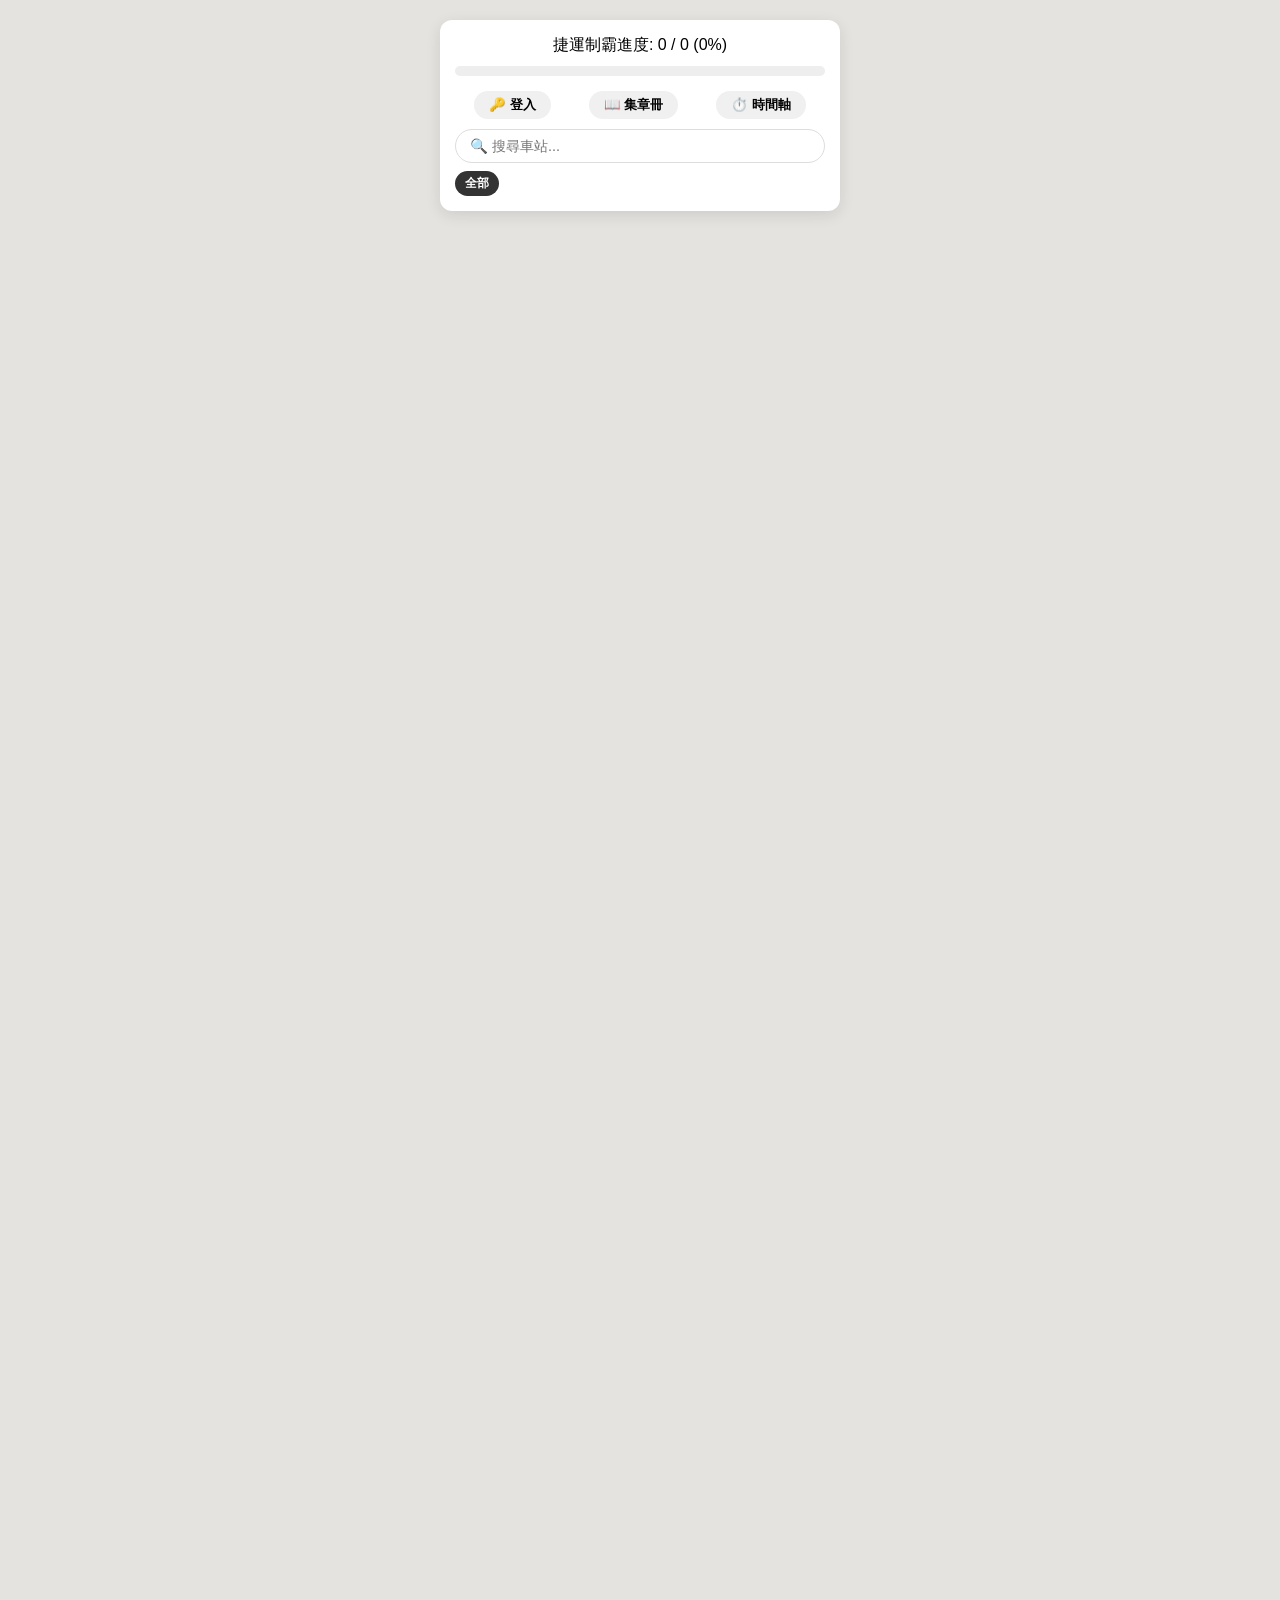
==== admin.html @ 4d3fca6e "sync: 本地最新版本（2026-06-22） - bug fix: #station-card 加 max-height/overflow-y 滾軸 - bug fix: LABEL_ZOOM_T" ====
<!DOCTYPE html>
<html lang="zh-TW">
<head>
    <meta charset="UTF-8">
    <meta name="viewport" content="width=device-width, initial-scale=1.0">
    <title>管理後台 - 雙北捷運足跡</title>
    <link rel="stylesheet" href="style.css">
    <style>
        body { background: #f0f0f0; }
        .admin-header { background: #222; padding: 12px 16px; display: flex; align-items: center; gap: 12px; position: sticky; top: 0; z-index: 200; min-height: 48px; box-sizing: border-box; }
        .back-btn { background: rgba(255,255,255,0.15); border: none; color: white; padding: 6px 14px; border-radius: 16px; cursor: pointer; font-size: 0.88rem; white-space: nowrap; }
        .admin-header h2 { color: white; margin: 0; font-size: 1rem; flex: 1; }
        #tab-bar { background: #333; display: flex; position: sticky; top: 48px; z-index: 100; }
        .tab-btn { flex: 1; padding: 9px 4px; border: none; background: none; color: rgba(255,255,255,0.5); font-size: 0.78rem; cursor: pointer; font-weight: bold; border-bottom: 3px solid transparent; transition: all 0.2s; }
        .tab-btn.active { color: white; border-bottom-color: #4da3ff; }
        .view-pad { padding: 14px; }

        /* 共用 */
        .search-input { width: 100%; padding: 10px 14px; border: 1px solid #ddd; border-radius: 20px; font-size: 0.9rem; box-sizing: border-box; outline: none; background: white; }
        .search-input:focus { border-color: #005edd; }

        /* 總覽 */
        .stats-grid { display: grid; grid-template-columns: 1fr 1fr; gap: 10px; margin-bottom: 14px; }
        .stat-card { background: white; border-radius: 12px; padding: 16px 12px; text-align: center; box-shadow: 0 1px 4px rgba(0,0,0,0.06); }
        .stat-num { font-size: 2rem; font-weight: bold; color: #005edd; line-height: 1; }
        .stat-label { font-size: 0.76rem; color: #888; margin-top: 6px; }
        .stat-section { background: white; border-radius: 12px; padding: 14px 16px; margin-bottom: 12px; box-shadow: 0 1px 4px rgba(0,0,0,0.06); }
        .stat-section h4 { margin: 0 0 10px 0; font-size: 0.9rem; color: #333; }
        .rank-item { display: flex; align-items: center; gap: 10px; padding: 7px 0; border-bottom: 1px solid #f5f5f5; }
        .rank-item:last-child { border-bottom: none; }
        .rank-num { font-size: 0.78rem; font-weight: bold; color: #aaa; width: 20px; text-align: center; }
        .rank-name { flex: 1; font-size: 0.88rem; }
        .rank-count { font-size: 0.82rem; color: #005edd; font-weight: bold; }
        .recent-item { padding: 7px 0; border-bottom: 1px solid #f5f5f5; }
        .recent-item:last-child { border-bottom: none; }
        .recent-main { font-size: 0.85rem; font-weight: bold; }
        .recent-sub { font-size: 0.76rem; color: #888; margin-top: 1px; }

        /* 路線篩選 */
        #line-filter { display: flex; flex-wrap: wrap; gap: 6px; margin: 10px 0; }
        .line-filter-btn { border: none; border-radius: 12px; padding: 4px 10px; font-size: 0.76rem; font-weight: bold; cursor: pointer; color: white; transition: opacity 0.2s; }
        .line-filter-btn.inactive { opacity: 0.3; }

        /* 車站清單 */
        .list-container { display: flex; flex-direction: column; gap: 8px; }
        .station-list-item { background: white; border-radius: 10px; padding: 12px 14px; cursor: pointer; display: flex; align-items: center; gap: 10px; box-shadow: 0 1px 4px rgba(0,0,0,0.06); transition: background 0.15s; }
        .station-list-item:hover { background: #eef3ff; }
        .station-dot { width: 12px; height: 12px; border-radius: 50%; flex-shrink: 0; }
        .station-info { flex: 1; min-width: 0; }
        .station-list-name { font-weight: bold; font-size: 0.9rem; }
        .station-list-line { font-size: 0.76rem; color: #888; margin-top: 2px; }
        .spots-count-badge { font-size: 0.72rem; background: #e8f0ff; color: #005edd; padding: 2px 8px; border-radius: 10px; flex-shrink: 0; white-space: nowrap; }
        .spots-count-badge.empty { background: #f0f0f0; color: #aaa; }

        /* 景點編輯 */
        #edit-view { padding: 14px; padding-bottom: 0; display: none; }
        .edit-header { background: white; border-radius: 12px; padding: 14px 16px; margin-bottom: 12px; box-shadow: 0 2px 6px rgba(0,0,0,0.06); }
        .edit-header h3 { margin: 0 0 2px 0; font-size: 1.05rem; }
        .edit-header p { margin: 0; font-size: 0.78rem; color: #aaa; font-family: monospace; }
        .spot-row { background: white; border-radius: 10px; padding: 12px; margin-bottom: 10px; box-shadow: 0 1px 4px rgba(0,0,0,0.06); }
        .spot-row-header { display: flex; justify-content: space-between; align-items: center; margin-bottom: 8px; }
        .spot-row-num { font-size: 0.8rem; font-weight: bold; color: #005edd; }
        .spot-delete-btn { background: none; border: none; color: #ff4d4f; font-size: 1.1rem; cursor: pointer; padding: 2px 4px; }
        .spot-field { margin-bottom: 6px; }
        .spot-field label { display: block; font-size: 0.71rem; color: #999; margin-bottom: 2px; }
        .spot-field input { width: 100%; padding: 7px 10px; border: 1px solid #e0e0e0; border-radius: 8px; font-size: 0.85rem; box-sizing: border-box; outline: none; }
        .spot-field input:focus { border-color: #005edd; }
        .spot-field input[name="name"] { font-weight: bold; }
        .spot-field select { width: 100%; padding: 7px 10px; border: 1px solid #e0e0e0; border-radius: 8px; font-size: 0.85rem; box-sizing: border-box; outline: none; background: white; }
        .spot-field select:focus { border-color: #005edd; }
        #add-spot-row-btn { width: 100%; padding: 11px; border: 2px dashed #ccc; border-radius: 10px; background: none; color: #888; font-size: 0.88rem; cursor: pointer; margin-bottom: 12px; transition: all 0.15s; }
        #add-spot-row-btn:hover { border-color: #005edd; color: #005edd; }
        .save-bar { position: sticky; bottom: 0; background: #f0f0f0; padding: 10px 0 16px; }
        .save-btn { width: 100%; padding: 13px; background: #005edd; color: white; border: none; border-radius: 12px; font-size: 1rem; font-weight: bold; cursor: pointer; }
        .save-btn:disabled { opacity: 0.6; cursor: not-allowed; }
        #save-msg { text-align: center; font-size: 0.85rem; margin-top: 6px; min-height: 1.2em; }

        /* 使用者管理 */
        .user-card { background: white; border-radius: 12px; padding: 12px 14px; box-shadow: 0 1px 4px rgba(0,0,0,0.06); margin-bottom: 10px; }
        .user-card-top { display: flex; align-items: center; gap: 12px; }
        .user-avatar-sm { width: 44px; height: 44px; border-radius: 50%; background: #005edd; color: white; font-size: 1.2rem; font-weight: bold; display: flex; align-items: center; justify-content: center; flex-shrink: 0; overflow: hidden; }
        .user-avatar-sm img { width: 100%; height: 100%; object-fit: cover; }
        .user-info { flex: 1; min-width: 0; }
        .user-name { font-weight: bold; font-size: 0.92rem; }
        .user-id-tag { font-size: 0.73rem; color: #bbb; font-family: monospace; }
        .user-stats { font-size: 0.78rem; color: #777; margin-top: 2px; }
        .user-card-actions { display: flex; gap: 6px; flex-shrink: 0; align-items: center; }
        .superadmin-badge { font-size: 0.7rem; background: #333; color: white; padding: 2px 8px; border-radius: 10px; }
        .user-delete-btn { background: none; border: 1px solid #ff4d4f; color: #ff4d4f; border-radius: 8px; padding: 4px 10px; font-size: 0.73rem; cursor: pointer; }
        /* 權限 chips（超管才看得到） */
        .perm-row { display: flex; align-items: center; gap: 6px; margin-top: 10px; padding-top: 10px; border-top: 1px solid #f0f0f0; flex-wrap: wrap; }
        .perm-label { font-size: 0.72rem; color: #999; }
        .perm-chip { font-size: 0.72rem; border: 1px solid #ccc; color: #aaa; border-radius: 14px; padding: 3px 10px; cursor: pointer; transition: all 0.15s; user-select: none; }
        .perm-chip.active { background: #005edd; border-color: #005edd; color: white; }
        .perm-chip:hover { opacity: 0.8; }
        .perm-saving { font-size: 0.7rem; color: #888; margin-left: 4px; }

        /* 打卡管理 */
        .checkin-filter { display: flex; flex-wrap: wrap; gap: 6px; margin-bottom: 10px; }
        .user-filter-btn { border: none; border-radius: 16px; padding: 5px 12px; font-size: 0.78rem; cursor: pointer; background: #e0e0e0; color: #444; transition: all 0.15s; white-space: nowrap; }
        .user-filter-btn.active { background: #005edd; color: white; }
        .checkin-card { background: white; border-radius: 10px; margin-bottom: 8px; box-shadow: 0 1px 4px rgba(0,0,0,0.06); overflow: hidden; }
        .checkin-summary { display: flex; align-items: center; gap: 10px; padding: 11px 14px; }
        .checkin-dot { width: 34px; height: 34px; border-radius: 50%; background: #005edd; color: white; font-weight: bold; font-size: 0.95rem; display: flex; align-items: center; justify-content: center; flex-shrink: 0; }
        .checkin-info { flex: 1; min-width: 0; }
        .checkin-user { font-weight: bold; font-size: 0.88rem; }
        .checkin-meta { font-size: 0.75rem; color: #888; margin-top: 1px; white-space: nowrap; overflow: hidden; text-overflow: ellipsis; }
        .checkin-btns { display: flex; gap: 6px; flex-shrink: 0; }
        .expand-btn { background: #f0f0f0; border: none; border-radius: 8px; padding: 5px 10px; font-size: 0.76rem; cursor: pointer; }
        .del-record-btn { background: none; border: 1px solid #ff4d4f; color: #ff4d4f; border-radius: 8px; padding: 5px 8px; font-size: 0.76rem; cursor: pointer; }
        .checkin-photos { display: flex; flex-wrap: wrap; gap: 8px; padding: 0 14px 12px; }
        .checkin-photos.hidden { display: none; }
        .photo-item { position: relative; width: 78px; text-align: center; }
        .photo-item img { width: 78px; height: 68px; object-fit: cover; border-radius: 6px; background: #eee; display: block; }
        .photo-item-label { font-size: 0.62rem; color: #888; margin-top: 2px; }
        .photo-del-btn { position: absolute; top: 2px; right: 2px; background: rgba(255,77,79,0.9); border: none; color: white; border-radius: 50%; width: 20px; height: 20px; font-size: 0.68rem; cursor: pointer; display: flex; align-items: center; justify-content: center; padding: 0; }
        .no-photos-msg { font-size: 0.82rem; color: #bbb; width: 100%; }
    </style>
</head>
<body>
    <div class="admin-header">
        <button class="back-btn" id="header-back-btn">⬅ 返回</button>
        <h2>⚙️ 管理後台</h2>
    </div>
    <div id="tab-bar">
        <button class="tab-btn active" data-tab="overview">📊 總覽</button>
        <button class="tab-btn" data-tab="spots">🗺 景點</button>
        <button class="tab-btn" data-tab="users">👥 使用者</button>
        <button class="tab-btn" data-tab="checkins">📸 打卡</button>
    </div>

    <div id="tab-overview" class="view-pad">
        <div class="stats-grid" id="stats-grid"><p style="color:#888;text-align:center;grid-column:1/-1;">⏳ 載入中...</p></div>
        <div class="stat-section"><h4>🏆 最多打卡車站 Top 10</h4><div id="top-stations-list"></div></div>
        <div class="stat-section"><h4>🕐 最近打卡紀錄</h4><div id="recent-list"></div></div>
    </div>

    <div id="tab-spots" style="display:none;">
        <div id="list-view" class="view-pad">
            <input type="text" id="station-search" class="search-input" placeholder="🔍 搜尋車站名稱...">
            <div id="line-filter"></div>
            <div id="station-list" class="list-container"><p style="color:#888;text-align:center;padding:20px;">⏳ 載入中...</p></div>
        </div>
        <div id="edit-view">
            <div class="edit-header"><h3 id="edit-station-name"></h3><p id="edit-station-id"></p></div>
            <div id="spots-editor"></div>
            <button id="add-spot-row-btn">＋ 新增景點</button>
            <div class="save-bar">
                <button class="save-btn" id="save-btn">儲存景點資料</button>
                <p id="save-msg"></p>
            </div>
        </div>
    </div>

    <div id="tab-users" class="view-pad" style="display:none;">
        <div id="user-list"><p style="color:#888;text-align:center;padding:20px;">⏳ 載入中...</p></div>
    </div>

    <div id="tab-checkins" class="view-pad" style="display:none;">
        <div class="checkin-filter" id="user-filter-bar"><button class="user-filter-btn active" data-uid="">全部</button></div>
        <div id="checkin-list"><p style="color:#888;text-align:center;padding:20px;">⏳ 載入中...</p></div>
    </div>

    <script>
        const API_URL = "https://script.google.com/macros/s/AKfycbzMS3h1Cm4cFREYEkOQVKyS4VyQad4dKEvEv9DveZtFMQ1PG_6kkhi-5g0UONcOaYSv_g/exec";

        const savedUser     = localStorage.getItem('metro_user');
        const userObj       = savedUser ? JSON.parse(savedUser) : null;
        const currentUserId = userObj ? userObj.user_id : null;
        const VALID_PERMS  = ['spots', 'users', 'checkins'];
        const isSuperAdmin = currentUserId === 'admin';
        const userPerms    = new Set((userObj?.permissions || '').split(',').map(p => p.trim()).filter(p => VALID_PERMS.includes(p)));
        const can          = perm => isSuperAdmin || userPerms.has(perm);
        const hasAnyAccess = isSuperAdmin || userPerms.size > 0;

        if (!hasAnyAccess) { alert('⛔ 僅限管理員存取'); location.href = 'index.html'; }

        // 隱藏無權限的 tab
        if (!can('spots'))    document.querySelector('[data-tab="spots"]').style.display    = 'none';
        if (!can('users'))    document.querySelector('[data-tab="users"]').style.display    = 'none';
        if (!can('checkins')) document.querySelector('[data-tab="checkins"]').style.display = 'none';

        let allStations = [], allUsers = [], allProgress = [];
        let activeLines = new Set(), currentStation = null, statsRendered = false;

        const thumb = url => url && url.includes('uc?id=') ? url.replace('uc?id=', 'thumbnail?id=') + '&sz=w200' : (url || '');
        const esc   = str => String(str).replace(/&/g,'&amp;').replace(/</g,'&lt;').replace(/>/g,'&gt;').replace(/"/g,'&quot;');

        // ── Tab 切換 ─────────────────────────────────────
        document.querySelectorAll('.tab-btn').forEach(btn => {
            btn.addEventListener('click', () => switchTab(btn.dataset.tab));
        });
        function switchTab(tab) {
            document.querySelectorAll('.tab-btn').forEach(b => b.classList.toggle('active', b.dataset.tab === tab));
            ['overview','spots','users','checkins'].forEach(t => {
                const el = document.getElementById('tab-' + t);
                if (el) el.style.display = t === tab ? 'block' : 'none';
            });
            document.getElementById('tab-bar').style.display = 'flex';
            if (tab === 'overview' && !statsRendered && allStations.length) { renderStats(); statsRendered = true; }
            if (tab === 'users')    renderUserList();
            if (tab === 'checkins') renderCheckinList('');
        }

        // ── 載入資料 ──────────────────────────────────────
        async function loadAll() {
            try {
                const res  = await fetch(`${API_URL}?user_id=${encodeURIComponent(currentUserId)}`);
                const data = await res.json();

                // 同步最新權限到 localStorage
                if (data.current_user && userObj) {
                    const refreshed = { ...userObj, permissions: data.current_user.permissions || '' };
                    localStorage.setItem('metro_user', JSON.stringify(refreshed));
                }

                allStations = (data.stations    || []).filter(s => !s.station_id.includes('_hidden'));
                allUsers    = data.all_users    || [];
                allProgress = data.all_progress || [];
                setupLineFilter();
                renderStationList();
                renderStats();
                statsRendered = true;
                setupCheckinFilter();
            } catch(e) {
                document.getElementById('stats-grid').innerHTML = '<p style="color:red;grid-column:1/-1;text-align:center;">❌ 載入失敗，請重新整理</p>';
            }
        }

        // ── 總覽 ──────────────────────────────────────────
        function renderStats() {
            const stationMap = {};
            allStations.forEach(s => stationMap[s.station_id] = s.station_name);
            const spotsSet   = allStations.filter(s => { try { return s.spots_json && JSON.parse(s.spots_json).length > 0; } catch(e){ return false; } }).length;
            const avgPerUser = allUsers.length > 0 ? (allProgress.length / allUsers.length).toFixed(1) : '0';

            document.getElementById('stats-grid').innerHTML = [
                { num: allUsers.length,    label: '總使用者數' },
                { num: allProgress.length, label: '總打卡紀錄' },
                { num: `${spotsSet}/${allStations.length}`, label: '已設景點車站' },
                { num: avgPerUser,         label: '人均打卡站數' }
            ].map(s => `<div class="stat-card"><div class="stat-num">${s.num}</div><div class="stat-label">${s.label}</div></div>`).join('');

            const countMap = {};
            allProgress.forEach(p => { countMap[p.station_id] = (countMap[p.station_id] || 0) + 1; });
            const top10 = Object.entries(countMap).sort((a,b) => b[1]-a[1]).slice(0,10);
            document.getElementById('top-stations-list').innerHTML = top10.length
                ? top10.map(([sid,cnt],i) => `<div class="rank-item"><span class="rank-num">${i+1}</span><span class="rank-name">${stationMap[sid]||sid}</span><span class="rank-count">${cnt} 次</span></div>`).join('')
                : '<p style="color:#bbb;font-size:0.85rem;">尚無打卡紀錄</p>';

            const userNameMap = {};
            allUsers.forEach(u => userNameMap[u.user_id] = u.username);
            const recent = [...allProgress].sort((a,b) => new Date(b.date||0)-new Date(a.date||0)).slice(0,10);
            document.getElementById('recent-list').innerHTML = recent.length
                ? recent.map(p => `<div class="recent-item"><div class="recent-main">${userNameMap[p.user_id]||p.user_id} → ${stationMap[p.station_id]||p.station_id}</div><div class="recent-sub">${String(p.date||'').split('T')[0]}</div></div>`).join('')
                : '<p style="color:#bbb;font-size:0.85rem;">尚無打卡紀錄</p>';
        }

        // ── 路線篩選 ──────────────────────────────────────
        function setupLineFilter() {
            const lc = {};
            allStations.forEach(s => {
                (s.line_name||'').split(',').forEach((n,i) => {
                    const k = n.trim(), c = (s.line_color||'').split(',');
                    if (k && !lc[k]) lc[k] = (c[i]||c[0]||'#888').trim();
                });
            });
            activeLines = new Set(Object.keys(lc));
            const box = document.getElementById('line-filter');
            box.innerHTML = '';
            Object.entries(lc).forEach(([name,color]) => {
                const btn = document.createElement('button');
                btn.className = 'line-filter-btn'; btn.dataset.line = name;
                btn.style.background = color; btn.textContent = name.replace(/線$/,'');
                btn.addEventListener('click', () => {
                    activeLines.has(name) ? (activeLines.delete(name), btn.classList.add('inactive')) : (activeLines.add(name), btn.classList.remove('inactive'));
                    renderStationList();
                });
                box.appendChild(btn);
            });
        }

        // ── 車站清單 ──────────────────────────────────────
        function renderStationList() {
            const q = (document.getElementById('station-search').value||'').trim();
            const list = document.getElementById('station-list');
            const filtered = allStations.filter(s => (s.line_name||'').split(',').some(l => activeLines.has(l.trim())) && (!q || s.station_name.includes(q)));
            if (!filtered.length) { list.innerHTML = '<p style="color:#aaa;text-align:center;margin-top:16px;">沒有符合的車站</p>'; return; }
            list.innerHTML = '';
            filtered.forEach(s => {
                const dot = (s.line_color||'#888').split(',')[0].trim();
                let cnt = 0; if (s.spots_json) { try { cnt = JSON.parse(s.spots_json).length; } catch(e){} }
                const item = document.createElement('div');
                item.className = 'station-list-item';
                item.innerHTML = `<div class="station-dot" style="background:${dot};"></div>
                    <div class="station-info"><div class="station-list-name">${s.station_name}</div><div class="station-list-line">${s.line_name||''}</div></div>
                    <div class="spots-count-badge ${cnt===0?'empty':''}">${cnt>0?cnt+' 個景點':'未設定'}</div>`;
                item.addEventListener('click', () => openEditView(s));
                list.appendChild(item);
            });
        }

        // ── 景點編輯 ──────────────────────────────────────
        function openEditView(station) {
            currentStation = station;
            document.getElementById('edit-station-name').textContent = station.station_name;
            document.getElementById('edit-station-id').textContent   = station.station_id;
            document.getElementById('save-msg').textContent = '';
            let spots = []; if (station.spots_json) { try { spots = JSON.parse(station.spots_json); } catch(e){} }
            renderSpotsEditor(spots);
            document.getElementById('list-view').style.display  = 'none';
            document.getElementById('edit-view').style.display  = 'block';
            document.getElementById('tab-bar').style.display    = 'none';
            const back = document.getElementById('header-back-btn');
            back.textContent = '⬅ 返回清單'; back.onclick = showListView;
        }
        function showListView() {
            document.getElementById('edit-view').style.display  = 'none';
            document.getElementById('list-view').style.display  = 'block';
            document.getElementById('tab-bar').style.display    = 'flex';
            const back = document.getElementById('header-back-btn');
            back.textContent = '⬅ 返回'; back.onclick = () => location.href = 'profile.html';
            renderStationList();
        }
        function renderSpotsEditor(spots) { const e = document.getElementById('spots-editor'); e.innerHTML = ''; spots.forEach(s => appendSpotRow(s)); }
        function appendSpotRow(spot) {
            const editor = document.getElementById('spots-editor');
            const num = editor.querySelectorAll('.spot-row').length + 1;
            const isFoodSelected = spot.category === '食物飲料';
            const div = document.createElement('div'); div.className = 'spot-row';
            div.innerHTML = `<div class="spot-row-header"><span class="spot-row-num">景點 ${num}</span><button class="spot-delete-btn">🗑</button></div>
                <div class="spot-field"><label>分類</label>
                    <select name="category">
                        <option value="景點" ${!isFoodSelected ? 'selected' : ''}>🏛 景點</option>
                        <option value="食物飲料" ${isFoodSelected ? 'selected' : ''}>🍜 食物飲料</option>
                    </select>
                </div>
                <div class="spot-field"><label>名稱 *</label><input name="name" value="${esc(spot.name||'')}" placeholder="景點 / 餐廳 / 小吃名稱"></div>
                <div class="spot-field"><label>開放時間</label><input name="hours" value="${esc(spot.hours||'')}" placeholder="09:00-17:00 或 全天"></div>
                <div class="spot-field"><label>地址</label><input name="address" value="${esc(spot.address||'')}" placeholder="縣市區路..."></div>
                <div class="spot-field"><label>Google Maps 網址</label><input name="url" value="${esc(spot.url||'')}" placeholder="https://maps.app.goo.gl/..."></div>`;
            div.querySelector('.spot-delete-btn').addEventListener('click', () => { div.remove(); renumber(); });
            editor.appendChild(div);
        }
        function renumber() { document.querySelectorAll('.spot-row .spot-row-num').forEach((el,i) => el.textContent = `景點 ${i+1}`); }
        document.getElementById('add-spot-row-btn').addEventListener('click', () => appendSpotRow({}));
        document.getElementById('station-search').addEventListener('input', renderStationList);
        document.getElementById('header-back-btn').onclick = () => location.href = 'profile.html';

        document.getElementById('save-btn').addEventListener('click', async () => {
            const spots = [];
            document.querySelectorAll('.spot-row').forEach(row => {
                const name = row.querySelector('input[name="name"]').value.trim(); if (!name) return;
                const spot = { name, category: row.querySelector('select[name="category"]').value || '景點' };
                const h = row.querySelector('input[name="hours"]').value.trim();
                const a = row.querySelector('input[name="address"]').value.trim();
                const u = row.querySelector('input[name="url"]').value.trim();
                if (h) spot.hours = h; if (a) spot.address = a; if (u) spot.url = u;
                spots.push(spot);
            });
            const saveBtn = document.getElementById('save-btn'), saveMsg = document.getElementById('save-msg');
            saveBtn.disabled = true; saveMsg.style.color = '#005edd'; saveMsg.textContent = '⏳ 儲存中...';
            try {
                const res = await fetch(API_URL, { method:'POST', redirect:'follow', headers:{'Content-Type':'text/plain;charset=utf-8'}, body: JSON.stringify({ action:'update_station', station_id: currentStation.station_id, spots_json: JSON.stringify(spots) }) });
                const result = await res.json();
                if (result.success) { currentStation.spots_json = JSON.stringify(spots); saveMsg.style.color = 'green'; saveMsg.textContent = `✅ 已儲存 ${spots.length} 個景點`; }
                else { saveMsg.style.color = 'red'; saveMsg.textContent = result.message || '儲存失敗'; }
            } catch(e) { saveMsg.style.color = 'red'; saveMsg.textContent = '❌ 網路錯誤'; }
            finally { saveBtn.disabled = false; }
        });

        // ── 使用者管理 ────────────────────────────────────
        const PERM_LABELS = { spots: '景點管理', users: '使用者管理', checkins: '打卡管理' };

        function renderUserList() {
            const list = document.getElementById('user-list');
            if (!allUsers.length) {
                list.innerHTML = '<div style="text-align:center;padding:30px;color:#aaa;"><p>尚無使用者資料</p><p style="font-size:0.78rem;">請確認 GAS doGet 已回傳 all_users</p></div>';
                return;
            }
            list.innerHTML = '';
            allUsers.forEach(user => {
                const visitCount = allProgress.filter(p => p.user_id === user.user_id).length;
                const isSuper    = user.user_id === 'admin';
                const card = document.createElement('div'); card.className = 'user-card';
                const avatarHtml = user.avatar_url ? `<img src="${thumb(user.avatar_url)}" alt="" onerror="this.style.display='none'">` : '';

                let permRowHtml = '';
                if (!isSuper && isSuperAdmin) {
                    const uPerms = new Set((user.permissions||'').split(',').map(p=>p.trim()).filter(Boolean));
                    const chips = Object.entries(PERM_LABELS).map(([key, label]) =>
                        `<span class="perm-chip ${uPerms.has(key)?'active':''}" data-perm="${key}">${label}</span>`
                    ).join('');
                    permRowHtml = `<div class="perm-row"><span class="perm-label">權限：</span>${chips}<span class="perm-saving"></span></div>`;
                }

                card.innerHTML = `<div class="user-card-top">
                    <div class="user-avatar-sm">${avatarHtml}${!user.avatar_url ? user.username.charAt(0) : ''}</div>
                    <div class="user-info">
                        <div class="user-name">${user.username}</div>
                        <div class="user-id-tag">${user.user_id}</div>
                        <div class="user-stats">打卡 ${visitCount} / ${allStations.length} 站</div>
                    </div>
                    <div class="user-card-actions">
                        ${isSuper ? '<span class="superadmin-badge">超級管理員</span>' : `<button class="user-delete-btn">刪除</button>`}
                    </div>
                </div>${permRowHtml}`;

                if (!isSuper) {
                    card.querySelector('.user-delete-btn').addEventListener('click', () => deleteUser(user.user_id, user.username, card));
                    if (isSuperAdmin) {
                        card.querySelectorAll('.perm-chip').forEach(chip => {
                            chip.addEventListener('click', () => togglePerm(user, chip, card));
                        });
                    }
                }
                list.appendChild(card);
            });
        }

        async function togglePerm(user, chip, card) {
            const perm     = chip.dataset.perm;
            const permsSet = new Set((user.permissions||'').split(',').map(p=>p.trim()).filter(Boolean));
            permsSet.has(perm) ? permsSet.delete(perm) : permsSet.add(perm);
            const newPerms = [...permsSet].join(',');
            const saving   = card.querySelector('.perm-saving');
            chip.style.pointerEvents = 'none'; saving.textContent = '⏳';
            try {
                const res = await fetch(API_URL, { method:'POST', redirect:'follow', headers:{'Content-Type':'text/plain;charset=utf-8'}, body: JSON.stringify({ action:'set_permissions', target_user_id: user.user_id, permissions: newPerms }) });
                const result = await res.json();
                if (result.success) {
                    user.permissions = result.permissions;
                    const idx = allUsers.findIndex(u => u.user_id === user.user_id);
                    if (idx >= 0) allUsers[idx].permissions = result.permissions;
                    chip.classList.toggle('active', permsSet.has(perm));
                    saving.textContent = '✓';
                    setTimeout(() => saving.textContent = '', 1500);
                } else { saving.textContent = '❌'; alert(result.message||'操作失敗'); }
            } catch(e) { saving.textContent = '❌'; alert('❌ 網路錯誤'); }
            finally { chip.style.pointerEvents = ''; }
        }

        async function deleteUser(userId, username, card) {
            if (!confirm(`確定要刪除「${username}」（${userId}）？\n將同時刪除其所有打卡紀錄，無法復原。`)) return;
            try {
                const res = await fetch(API_URL, { method:'POST', redirect:'follow', headers:{'Content-Type':'text/plain;charset=utf-8'}, body: JSON.stringify({ action:'delete_user', target_user_id: userId }) });
                const result = await res.json();
                if (result.success) { allUsers = allUsers.filter(u=>u.user_id!==userId); allProgress = allProgress.filter(p=>p.user_id!==userId); card.remove(); }
                else alert(result.message||'刪除失敗');
            } catch(e) { alert('❌ 網路錯誤'); }
        }

        // ── 打卡管理 ──────────────────────────────────────
        function setupCheckinFilter() {
            const bar = document.getElementById('user-filter-bar');
            bar.innerHTML = '<button class="user-filter-btn active" data-uid="">全部</button>';
            allUsers.forEach(u => {
                const btn = document.createElement('button');
                btn.className = 'user-filter-btn'; btn.dataset.uid = u.user_id; btn.textContent = u.username;
                bar.appendChild(btn);
            });
            bar.addEventListener('click', e => {
                const btn = e.target.closest('.user-filter-btn'); if (!btn) return;
                bar.querySelectorAll('.user-filter-btn').forEach(b => b.classList.remove('active'));
                btn.classList.add('active'); renderCheckinList(btn.dataset.uid);
            });
        }

        function renderCheckinList(filterUid) {
            const container = document.getElementById('checkin-list');
            const stationMap = {}, userNameMap = {};
            allStations.forEach(s => stationMap[s.station_id] = s.station_name);
            allUsers.forEach(u => userNameMap[u.user_id] = u.username);
            let records = filterUid ? allProgress.filter(r => r.user_id === filterUid) : [...allProgress];
            records.sort((a,b) => new Date(b.date||0)-new Date(a.date||0));
            if (!records.length) { container.innerHTML = '<p style="color:#aaa;text-align:center;padding:20px;">暫無打卡紀錄</p>'; return; }
            container.innerHTML = '';
            records.forEach(r => container.appendChild(buildCheckinCard(r, stationMap, userNameMap)));
        }

        function buildCheckinCard(record, stationMap, userNameMap) {
            const username = userNameMap[record.user_id]||record.user_id;
            const stName   = stationMap[record.station_id]||record.station_id;
            const dateStr  = String(record.date||'').split('T')[0]||'未知日期';
            const card = document.createElement('div'); card.className = 'checkin-card';
            card.innerHTML = `<div class="checkin-summary">
                <div class="checkin-dot">${username.charAt(0)}</div>
                <div class="checkin-info"><div class="checkin-user">${username}</div><div class="checkin-meta">${stName} · ${dateStr}</div></div>
                <div class="checkin-btns"><button class="expand-btn">照片</button><button class="del-record-btn">刪除</button></div>
            </div><div class="checkin-photos hidden"></div>`;
            const photosDiv = card.querySelector('.checkin-photos');
            const expandBtn = card.querySelector('.expand-btn');
            expandBtn.addEventListener('click', () => {
                const hidden = photosDiv.classList.toggle('hidden');
                expandBtn.textContent = hidden ? '照片' : '收起';
                if (!hidden && !photosDiv.hasChildNodes()) renderCheckinPhotos(photosDiv, record);
            });
            card.querySelector('.del-record-btn').addEventListener('click', () => deleteCheckin(record.user_id, record.station_id, card));
            return card;
        }

        function renderCheckinPhotos(container, record) {
            const photos = [];
            if (record.stamp_url) photos.push({ url: record.stamp_url, type:'stamp', label:'紀念章' });
            if (record.photo_url) photos.push({ url: record.photo_url, type:'main',  label:'主要合照' });
            (record.extra_photo_urls||'').split(',').filter(u=>u.trim()).forEach(url => photos.push({ url, type:'extra', label:'其他合照' }));
            (record.spot_photo_urls ||'').split(',').filter(u=>u.trim()).forEach(url => photos.push({ url, type:'spot',  label:'景點照' }));
            if (!photos.length) { container.innerHTML = '<p class="no-photos-msg">此紀錄無照片</p>'; return; }
            photos.forEach(photo => {
                const item = document.createElement('div'); item.className = 'photo-item';
                item.innerHTML = `<img src="${thumb(photo.url)}" alt="${photo.label}" onerror="this.style.opacity='0.3'">
                    <div class="photo-item-label">${photo.label}</div>
                    <button class="photo-del-btn">✕</button>`;
                item.querySelector('.photo-del-btn').addEventListener('click', () => deletePhoto(record, photo.url, photo.type, item));
                container.appendChild(item);
            });
        }

        async function deleteCheckin(userId, stationId, card) {
            const stationMap = {}, userNameMap = {};
            allStations.forEach(s => stationMap[s.station_id] = s.station_name);
            allUsers.forEach(u => userNameMap[u.user_id] = u.username);
            if (!confirm(`確定要刪除「${userNameMap[userId]||userId}」在「${stationMap[stationId]||stationId}」的打卡紀錄？`)) return;
            try {
                const res = await fetch(API_URL, { method:'POST', redirect:'follow', headers:{'Content-Type':'text/plain;charset=utf-8'}, body: JSON.stringify({ action:'delete_checkin', target_user_id: userId, station_id: stationId }) });
                const result = await res.json();
                if (result.success) { allProgress = allProgress.filter(p => !(p.user_id===userId && p.station_id===stationId)); card.remove(); }
                else alert(result.message||'刪除失敗');
            } catch(e) { alert('❌ 網路錯誤'); }
        }

        async function deletePhoto(record, photoUrl, photoType, item) {
            if (!confirm('確定要刪除這張照片？')) return;
            const btn = item.querySelector('.photo-del-btn'); btn.disabled = true;
            try {
                const res = await fetch(API_URL, { method:'POST', redirect:'follow', headers:{'Content-Type':'text/plain;charset=utf-8'}, body: JSON.stringify({ action:'delete_photo', target_user_id: record.user_id, station_id: record.station_id, photo_url: photoUrl, photo_type: photoType }) });
                const result = await res.json();
                if (result.success) {
                    if (photoType==='stamp') record.stamp_url = '';
                    else if (photoType==='main') record.photo_url = '';
                    else if (photoType==='extra') record.extra_photo_urls = (record.extra_photo_urls||'').split(',').filter(u=>u.trim()!==photoUrl.trim()).join(',');
                    else if (photoType==='spot')  record.spot_photo_urls  = (record.spot_photo_urls ||'').split(',').filter(u=>u.trim()!==photoUrl.trim()).join(',');
                    item.remove();
                } else { alert(result.message||'刪除失敗'); btn.disabled = false; }
            } catch(e) { alert('❌ 網路錯誤'); btn.disabled = false; }
        }

        loadAll();
    </script>
</body>
</html>
---- style.css ----
* {
    box-sizing: border-box;
    margin: 0;
    padding: 0;
    font-family: 'Segoe UI', Tahoma, Geneva, Verdana, sans-serif;
}

html, body {
    width: 100%;
    background-color: #e5e3df;
}

#app-container, #map {
    width: 100%;
    height: 100vh;
    overflow: hidden;
}

/* 車站資訊卡片 */
#station-card {
    position: absolute;
    bottom: 20px;
    left: 50%;
    transform: translateX(-50%);
    width: 90%;
    max-width: 400px;
    background: white;
    border-radius: 16px;
    padding: 20px;
    box-shadow: 0 10px 25px rgba(0,0,0,0.2);
    z-index: 1000;
    transition: all 0.3s ease;
    max-height: 75vh;
    overflow-y: auto;
}

.card-hidden {
    bottom: -100% !important; /* 隱藏時往下縮 */
    opacity: 0;
}

#close-btn {
    position: absolute;
    top: 15px;
    right: 15px;
    background: none;
    border: none;
    font-size: 24px;
    cursor: pointer;
    color: #666;
}

.badge {
    display: inline-block;
    padding: 4px 10px;
    border-radius: 20px;
    color: white;
    font-size: 0.85rem;
    font-weight: bold;
    margin-top: 5px;
    margin-bottom: 15px;
}

/* 解鎖/未解鎖視圖切換 */
.hidden {
    display: none !important;
}

#locked-view {
    text-align: center;
    padding: 20px 0;
    color: #888;
    background: #f8f9fa;
    border-radius: 8px;
}

.lock-icon {
    font-size: 40px;
    margin-bottom: 10px;
}

/* 照片排版 */
.gallery {
    display: flex;
    gap: 10px;
    margin-top: 15px;
}

.img-box {
    flex: 1;
    text-align: center;
}

.img-box h4 {
    font-size: 0.9rem;
    color: #555;
    margin-bottom: 5px;
}

.img-box img {
    width: 100%;
    height: 120px;
    object-fit: cover;
    border-radius: 8px;
    background: #eee;
}
/* --- 捷運站名稱地圖標籤樣式 --- */
.station-label {
    background: rgba(255, 255, 255, 0.85); /* 半透明白底，避免擋住地圖細節 */
    border: none;
    box-shadow: 0 1px 3px rgba(0,0,0,0.2);
    font-weight: 600;
    color: #333;
    border-radius: 4px;
    padding: 2px 6px;
    font-size: 0.85rem;
}

/* 隱藏 Leaflet Tooltip 預設的指向小箭頭，讓畫面更乾淨 */
.leaflet-tooltip.station-label::before {
    display: none;
}
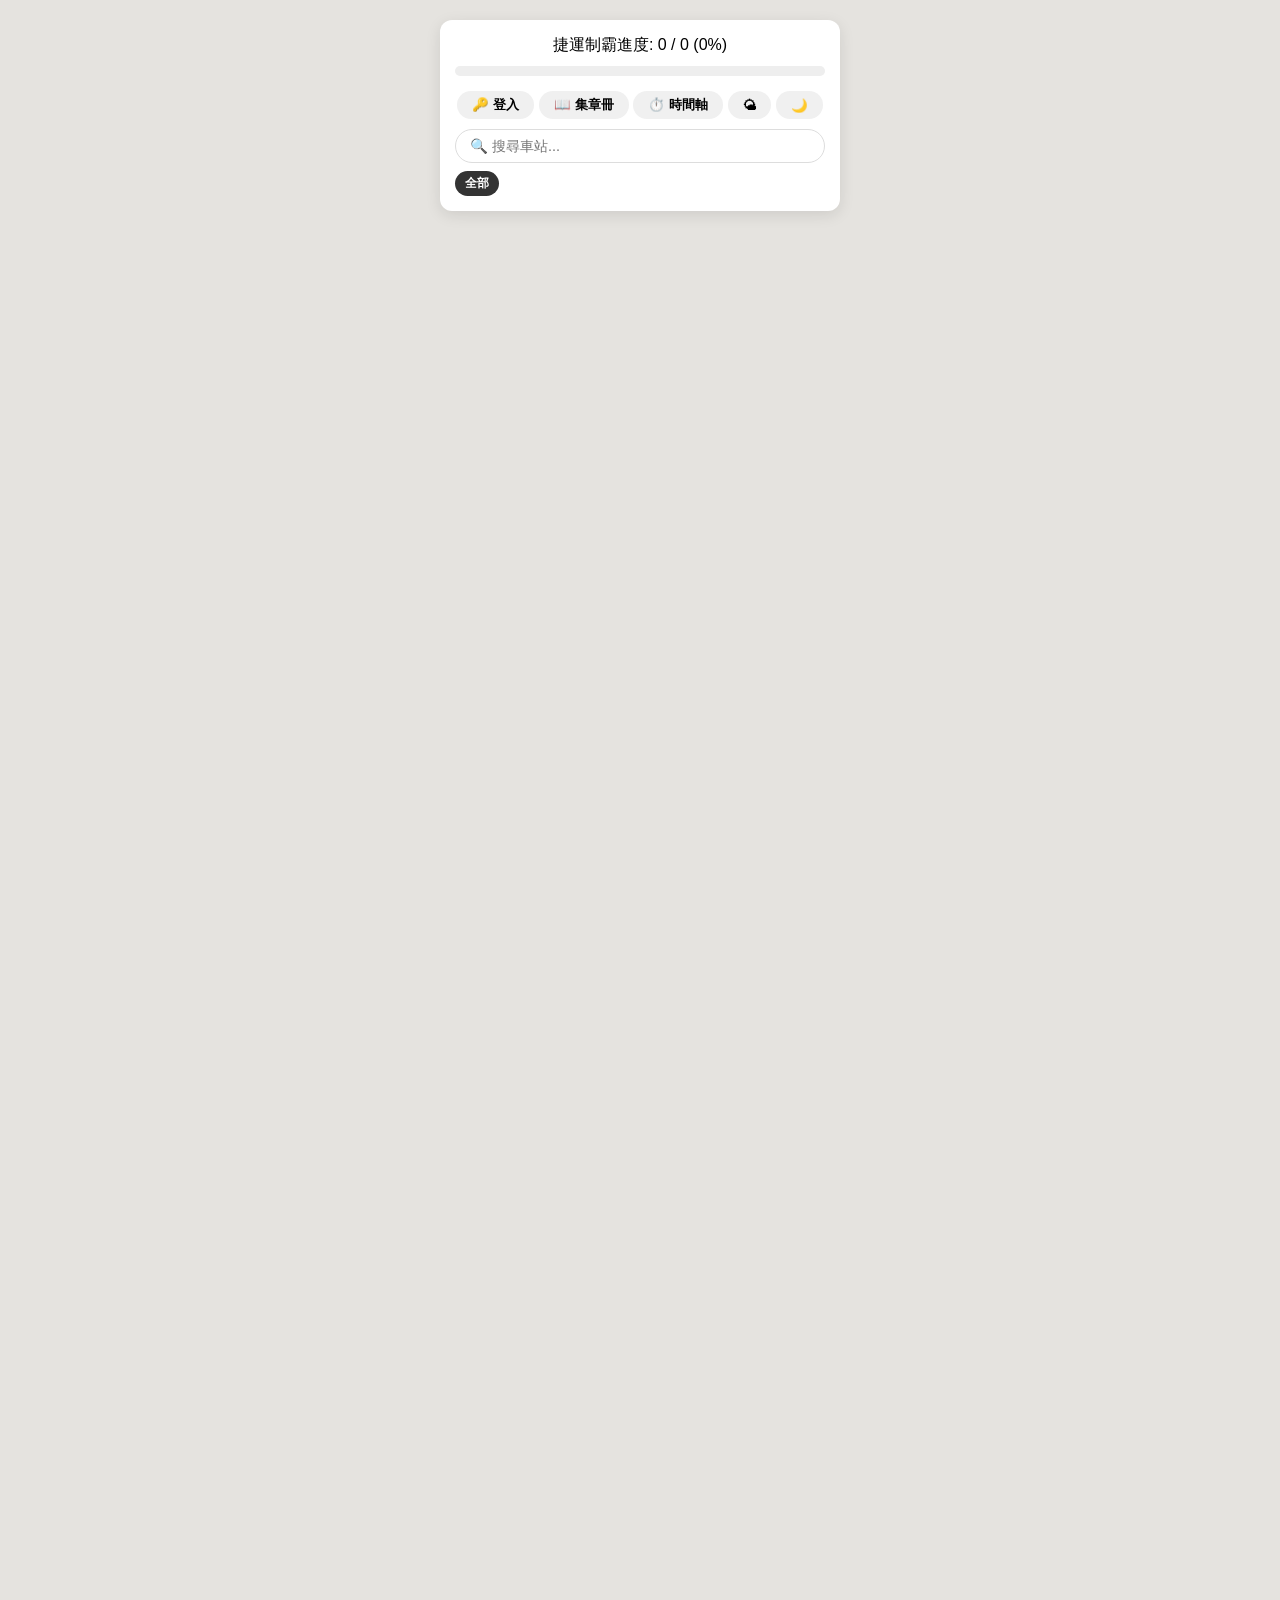
==== commit 580588cc: "feat: full app dark mode + 6 map tile options (satellite, OSM, topo)" ====
--- a/admin.html
+++ b/admin.html
@@ -115,12 +115,58 @@
         .photo-item-label { font-size: 0.62rem; color: #888; margin-top: 2px; }
         .photo-del-btn { position: absolute; top: 2px; right: 2px; background: rgba(255,77,79,0.9); border: none; color: white; border-radius: 50%; width: 20px; height: 20px; font-size: 0.68rem; cursor: pointer; display: flex; align-items: center; justify-content: center; padding: 0; }
         .no-photos-msg { font-size: 0.82rem; color: #bbb; width: 100%; }
+
+        /* ── 深色模式 (admin.html) ── */
+        body.dark { background: #16161f !important; }
+        /* admin header 本身已深色，只需還原 back-btn 樣式被 global 規則覆蓋的部分 */
+        body.dark .admin-header .back-btn { background: rgba(255,255,255,0.15) !important; color: white !important; }
+        body.dark .stat-card { background: #22223a !important; color: #e0e0ee !important; }
+        body.dark .stat-card .stat-num { color: #6699ff !important; }
+        body.dark .stat-card .stat-label { color: #9999bb !important; }
+        body.dark .stat-section { background: #22223a !important; }
+        body.dark .stat-section h4 { color: #e0e0ee !important; }
+        body.dark .rank-item { border-color: #33334d !important; }
+        body.dark .rank-name { color: #e0e0ee !important; }
+        body.dark .rank-count { color: #6699ff !important; }
+        body.dark .recent-item { border-color: #33334d !important; }
+        body.dark .recent-main { color: #e0e0ee !important; }
+        body.dark .recent-sub { color: #9999bb !important; }
+        body.dark .search-input { background: #2a2a3d !important; color: #e0e0ee !important; border-color: #44445a !important; }
+        body.dark .station-list-item { background: #22223a !important; color: #e0e0ee !important; }
+        body.dark .station-list-item:hover { background: #2a2a3d !important; }
+        body.dark .station-list-name { color: #e0e0ee !important; }
+        body.dark .station-list-line { color: #9999bb !important; }
+        body.dark .spots-count-badge { background: #2a2a3d !important; color: #6699ff !important; }
+        body.dark .spots-count-badge.empty { background: #2a2a3d !important; color: #555 !important; }
+        body.dark .edit-header { background: #22223a !important; }
+        body.dark .edit-header h3 { color: #e0e0ee !important; }
+        body.dark .edit-header p { color: #9999bb !important; }
+        body.dark .spot-row { background: #22223a !important; }
+        body.dark .spot-field label { color: #9999bb !important; }
+        body.dark .spot-field input,
+        body.dark .spot-field select { background: #2a2a3d !important; color: #e0e0ee !important; border-color: #44445a !important; }
+        body.dark #add-spot-row-btn { border-color: #44445a !important; color: #9999bb !important; }
+        body.dark .save-bar { background: #16161f !important; }
+        body.dark .user-card { background: #22223a !important; }
+        body.dark .user-name { color: #e0e0ee !important; }
+        body.dark .user-stats { color: #9999bb !important; }
+        body.dark .perm-row { border-color: #33334d !important; }
+        body.dark .perm-chip { border-color: #44445a !important; color: #9999bb !important; }
+        body.dark .expand-btn { background: #2a2a3d !important; color: #e0e0ee !important; }
+        body.dark .checkin-card { background: #22223a !important; }
+        body.dark .checkin-user { color: #e0e0ee !important; }
+        body.dark .checkin-meta { color: #9999bb !important; }
+        body.dark .user-filter-btn { background: #2a2a3d !important; color: #9999bb !important; }
+        body.dark .user-filter-btn.active { background: #005edd !important; color: white !important; }
+        body.dark .no-photos-msg { color: #555 !important; }
+        body.dark .photo-item-label { color: #9999bb !important; }
     </style>
 </head>
 <body>
     <div class="admin-header">
         <button class="back-btn" id="header-back-btn">⬅ 返回</button>
         <h2>⚙️ 管理後台</h2>
+        <button class="back-btn" id="dark-btn" onclick="toggleDark()" style="padding:6px 12px;font-size:1rem;flex-shrink:0;">🌙</button>
     </div>
     <div id="tab-bar">
         <button class="tab-btn active" data-tab="overview">📊 總覽</button>
@@ -162,6 +208,16 @@
     </div>
 
     <script>
+        if (localStorage.getItem('metro_dark') === '1') {
+            document.body.classList.add('dark');
+            document.getElementById('dark-btn').textContent = '☀️';
+        }
+        function toggleDark() {
+            const isDark = document.body.classList.toggle('dark');
+            localStorage.setItem('metro_dark', isDark ? '1' : '0');
+            document.getElementById('dark-btn').textContent = isDark ? '☀️' : '🌙';
+        }
+
         const API_URL = "https://script.google.com/macros/s/AKfycbzMS3h1Cm4cFREYEkOQVKyS4VyQad4dKEvEv9DveZtFMQ1PG_6kkhi-5g0UONcOaYSv_g/exec";
 
         const savedUser     = localStorage.getItem('metro_user');
--- a/style.css
+++ b/style.css
@@ -119,4 +119,39 @@
 /* 隱藏 Leaflet Tooltip 預設的指向小箭頭，讓畫面更乾淨 */
 .leaflet-tooltip.station-label::before {
     display: none;
+}
+
+/* ─── 全域深色模式 ─────────────────────────────── */
+body.dark {
+    background-color: #16161f !important;
+    color: #e0e0ee;
+}
+body.dark .header,
+body.dark .page-header {
+    background: #1c1c2f !important;
+    box-shadow: 0 2px 10px rgba(0,0,0,0.4) !important;
+}
+body.dark .back-btn,
+body.dark .header-back {
+    background: #2a2a3d !important;
+    color: #e0e0ee !important;
+}
+body.dark #station-card {
+    background: #22223a !important;
+    color: #e0e0ee !important;
+    box-shadow: 0 10px 25px rgba(0,0,0,0.5) !important;
+}
+body.dark #close-btn { color: #9999bb !important; }
+body.dark #locked-view {
+    background: #2a2a3d !important;
+    color: #9999bb !important;
+}
+body.dark .img-box h4,
+body.dark .photos-stamp-box h4,
+body.dark .photos-main-box h4 { color: #9999bb !important; }
+body.dark .station-label {
+    background-color: rgba(28,28,47,0.92) !important;
+    color: #d0d0ee !important;
+    border-color: rgba(255,255,255,0.08) !important;
+    box-shadow: 0 1px 4px rgba(0,0,0,0.4) !important;
 }
